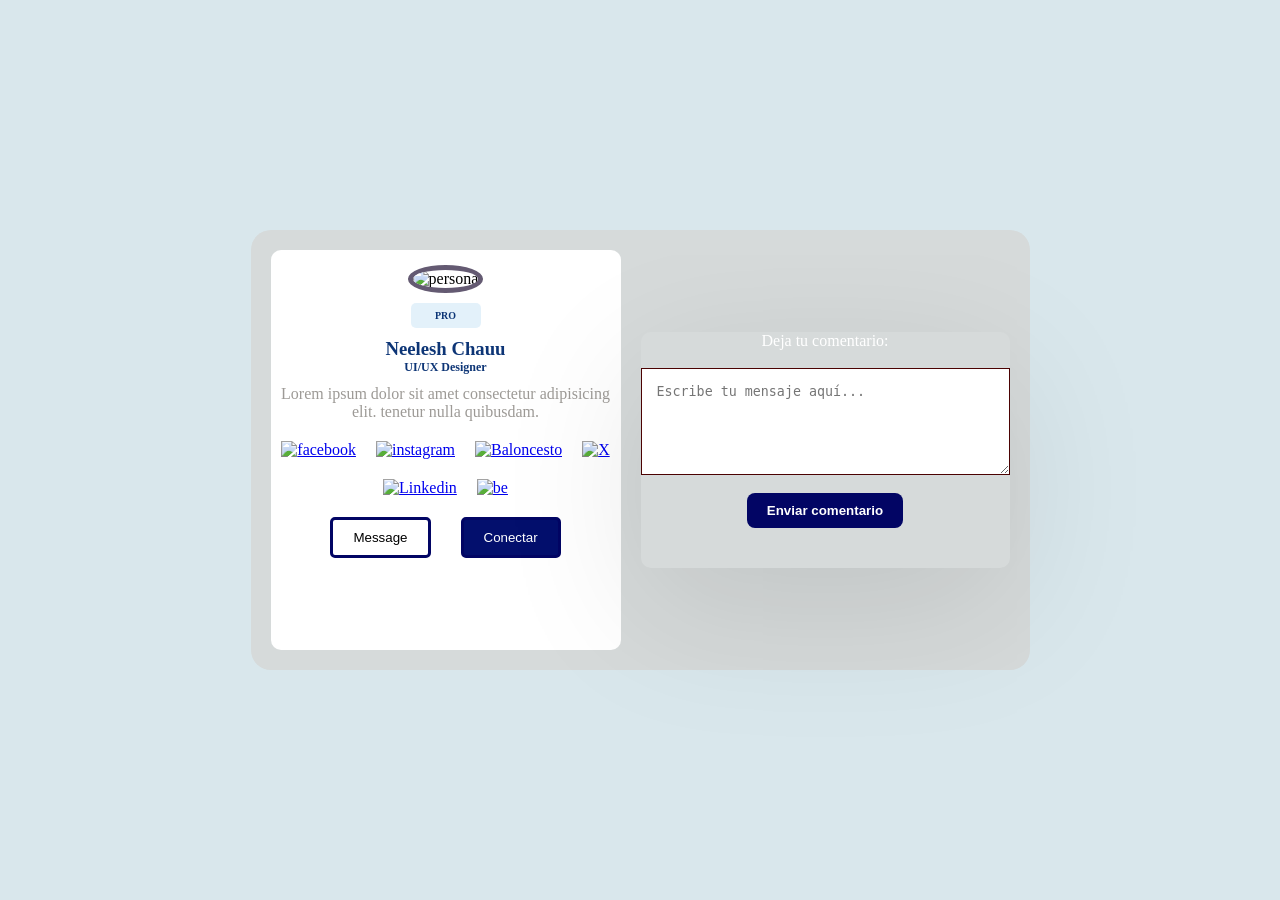
==== index.html @ 3436f2f6 "Rename perfil de presentacion/index.html to index.html" ====
<!doctype html>
<html lang="en">
  <head>
    <meta charset="UTF-8" />
    <meta name="viewport" content="width=device-width, initial-scale=1.0" />
    <title>TarjetaPresentacion</title>
    <link rel="stylesheet" href="./index.css" />
  </head>
  <body>
    <main class="cards">
      <section class="contenido">
        <figure>
          <img
            src="https://cdn-icons-png.flaticon.com/128/5680/5680249.png"
            alt="persona"
            class="persona"
          />
        </figure>
        <span class="pro"><h5>PRO</h5></span>
        <h3>Neelesh Chauu</h3>
        <h5 class="ui">UI/UX Designer</h5>

        <p>
          Lorem ipsum dolor sit amet consectetur adipisicing elit. tenetur nulla
          quibusdam.
        </p>
        <div class="redes">
          <a href="#"
            ><img
              src="https://cdn-icons-png.flaticon.com/128/2175/2175193.png"
              alt="facebook"
          /></a>
          <a href="#/"
            ><img
              src="https://cdn-icons-png.flaticon.com/128/87/87390.png"
              alt="instagram"
          /></a>
          <a href="#"
            ><img
              src="https://cdn-icons-png.flaticon.com/128/3741/3741621.png"
              alt="Baloncesto"
          /></a>
          <a href="#"
            ><img
              src="https://cdn-icons-png.flaticon.com/128/5969/5969020.png"
              alt="X"
          /></a>

          <a href="#"
            ><img
              src="https://cdn-icons-png.flaticon.com/128/3621/3621467.png"
              alt="Linkedin"
          /></a>
          <a href="#"
            ><img
              src="https://cdn-icons-png.flaticon.com/128/733/733594.png"
              alt="be"
          /></a>
        </div>
        <div class="btn">
          <button class="btn_msj">Message</button>
          <button class="btn_conectar">Conectar</button>
        </div>
      </section>

      <form
        id="miFormulario"
        class="cards-oculta activo"
        action=""
        method="POST"
      >
        <label for="comentario">Deja tu comentario:</label>
        <br />
        <textarea
          id="comentario"
          name="comentario"
          rows="5"
          cols="40"
          placeholder="Escribe tu mensaje aquí..."
          required
        ></textarea
        ><br />
        <input type="submit" value="Enviar comentario"
         />

        <div id="resultado"></div>
      </form>
    </main>

    <script src="./index.js"></script>
  </body>
</html>
---- index.css ----
*{
  padding: 0;
  margin: 0;
  box-sizing: border-box;
}

body{
  background-color: #f0f0f0;
  font-family: Cambria, Cochin, Georgia, Times, 'Times New Roman', serif;
 
  display: flex;
  justify-content: center; /* centra horizontal */
  align-items: center;     /* centra vertical */

  min-height: 100vh; /* ocupa toda la pantalla */

}

/* CONTENEDOR PRINCIPAL */
.cards{
    max-width: 900px;
    display: flex;
   flex-wrap: wrap;
    gap: 20PX;
    padding: 20px;
    justify-content: center;
    align-items: center;

    border-radius: 20px;

    background-color: rgb(214, 218, 218);

    background-image: url("https://cdn.pixabay.com/photo/2026/02/09/07/02/tylijura-child-10112985_1280.jpg" );

    background-repeat: no-repeat;
    background-size: cover;
  
}

/* TARJETAS */
.contenido{
  /* border: 5px solid #0cac37a5; */

  width: 350px;
  height: 400px;

  display: flex;
  flex-direction: column;
  flex-wrap: wrap;
  align-items: center;
  text-align: center;

  background-color: rgb(255, 255, 255);
  border-radius: 10px;

 

}

/* IMAGEN */
.persona{
  margin-top: 15px;
  border: 5px solid #100126a5;

  width: 100px;
  height: 100px;
  border-radius: 50%;
  object-fit: cover;

}
.pro{
  font-size: 12px;
  
  
  width: 70px;
  height: 25px;
 
  display: flex;
  flex-wrap: wrap;
  justify-content: center;
  align-items: center;
   
     border-radius: 5px;
   
  background-color: #9accee47;
  margin: 10px;
}
h5{
  color: rgba(2, 44, 112, 0.955);
}
h3{
 color: rgba(2, 44, 112, 0.955);
  
}
.ui{
  font-size: 12px;
  margin-bottom: 10px;
}

p{
  color: rgb(157, 154, 150);
}

/* REDES */
.redes{
  display: flex;
  flex-wrap: wrap;
  gap: 20px;
  justify-content: center;
  margin-top: 20px;

}

.redes img{
  width: 20px;
}

/* BOTONES */
.btn{
  display: flex;
  justify-content: center;
  margin-top: 20px;
  gap: 30px;
 
 
}

.btn button{
  
  padding: 10px 20px;
  border: none;
  border-radius: 5px;
 
  cursor: pointer;
  border: 3px solid #020564;
}
.btn_conectar {
   background-color: #030f6d;
  color: white;
  border: 3px solid #020564;
   
}

.btn_conectar:hover {
  background-color: white;
  color: #030f6d;
  border: 3px solid #020564;
}

.btn_msj{
  background-color: white;
}


.btn_msj:hover{
  background-color: #030f6d;
  color: white;
  border: 3px solid #020564;
}
.cards-oculta{

      /* border: 5px solid red; */
       color: white;
      
      flex-direction: column;
      align-items: center;
       border-radius: 10px;
       box-shadow: 0 40px 150px rgba(0,0,0,0.1);
       transition: transform 0.3s ease;
       
       display: flex; 
      
    }

    cards-oculta textarea:focus {
  border-color: #020564;
  outline: none; /* Quita el borde negro por defecto del navegador */
  box-shadow: 0 0 8px rgba(2, 5, 100, 0.3);
}

.cards-oculta textarea{

  padding: 15px;
  border: none;
  display: flex;
  flex-wrap: wrap;
  border: 1.7px solid #4b0202;
  justify-content: center;
  align-items: center;
 
} 




.cards-oculta input[type="submit"] {
  background-color: #020564;
  color: white;
  border: none;
  padding: 10px 20px;
  border-radius: 8px;
  cursor: pointer;
  font-weight: bold;
  transition: background-color 0.3s ease;
}

.cards-oculta input[type="submit"]:hover {
  background-color: #03089c;
}

#resultado{
  margin: 20px;
  color: white;
  max-width: 300px;
 
}

 /* responsive */

 /* Estilos por defecto (móviles primero) */
body {
  background-color: rgb(217, 231, 236);
}
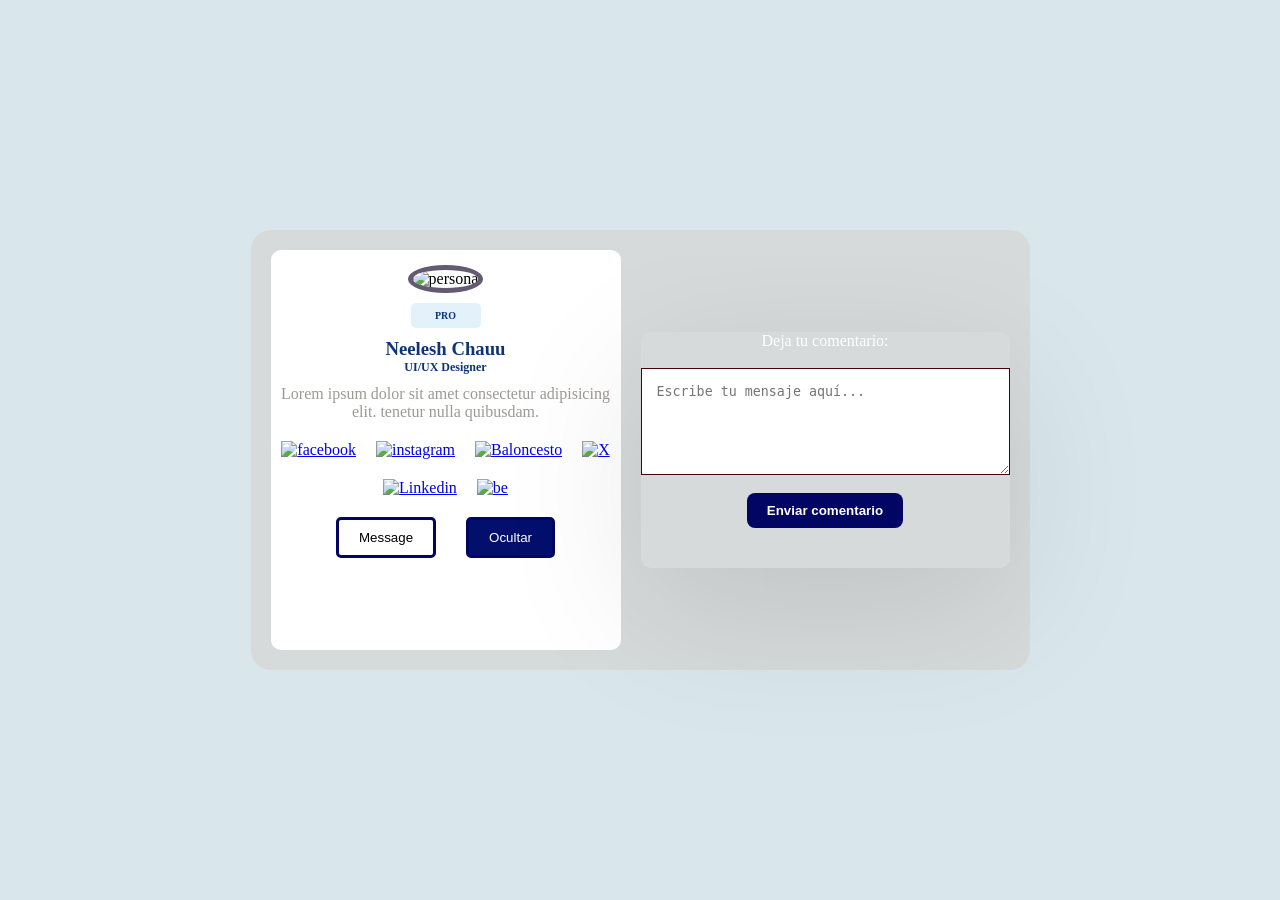
==== commit dc90d4bd: "Update index.html" ====
--- a/index.html
+++ b/index.html
@@ -59,7 +59,7 @@
         </div>
         <div class="btn">
           <button class="btn_msj">Message</button>
-          <button class="btn_conectar">Conectar</button>
+          <button class="btn_conectar">Ocultar</button>
         </div>
       </section>
 
